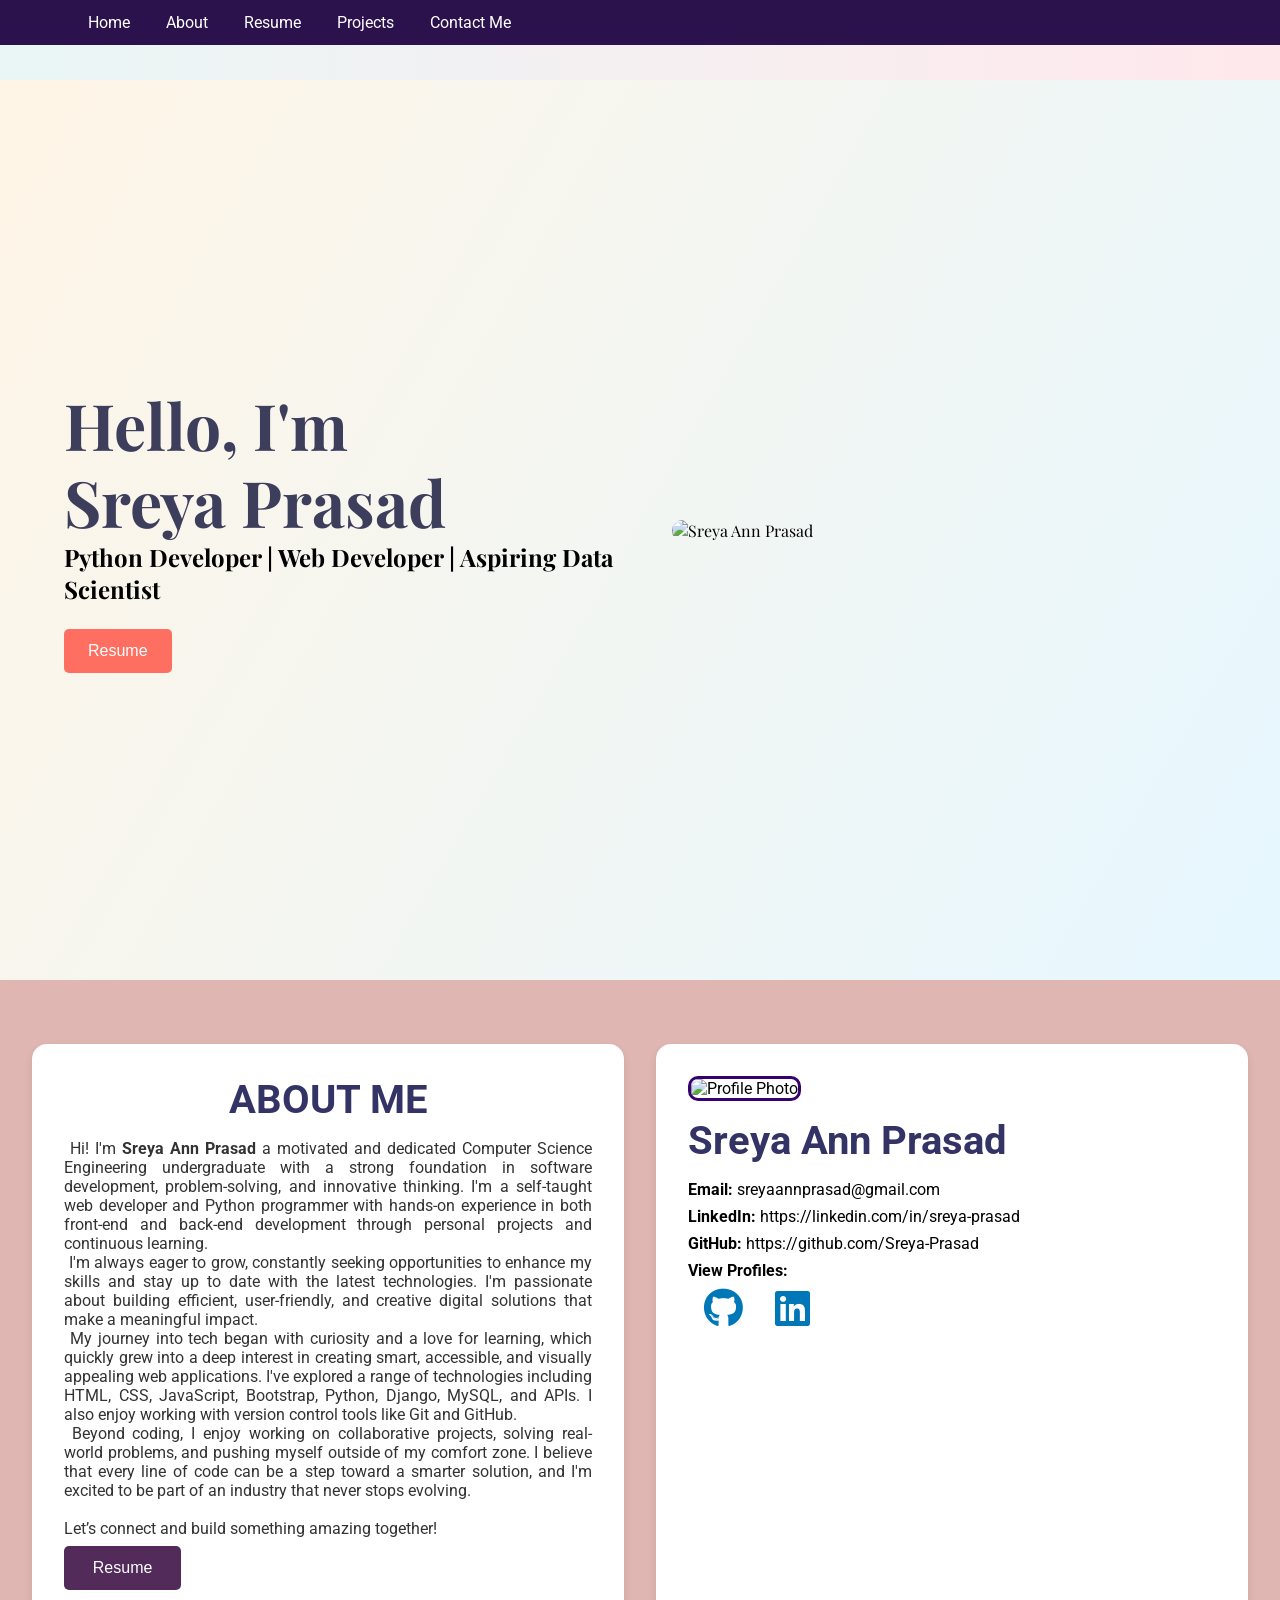
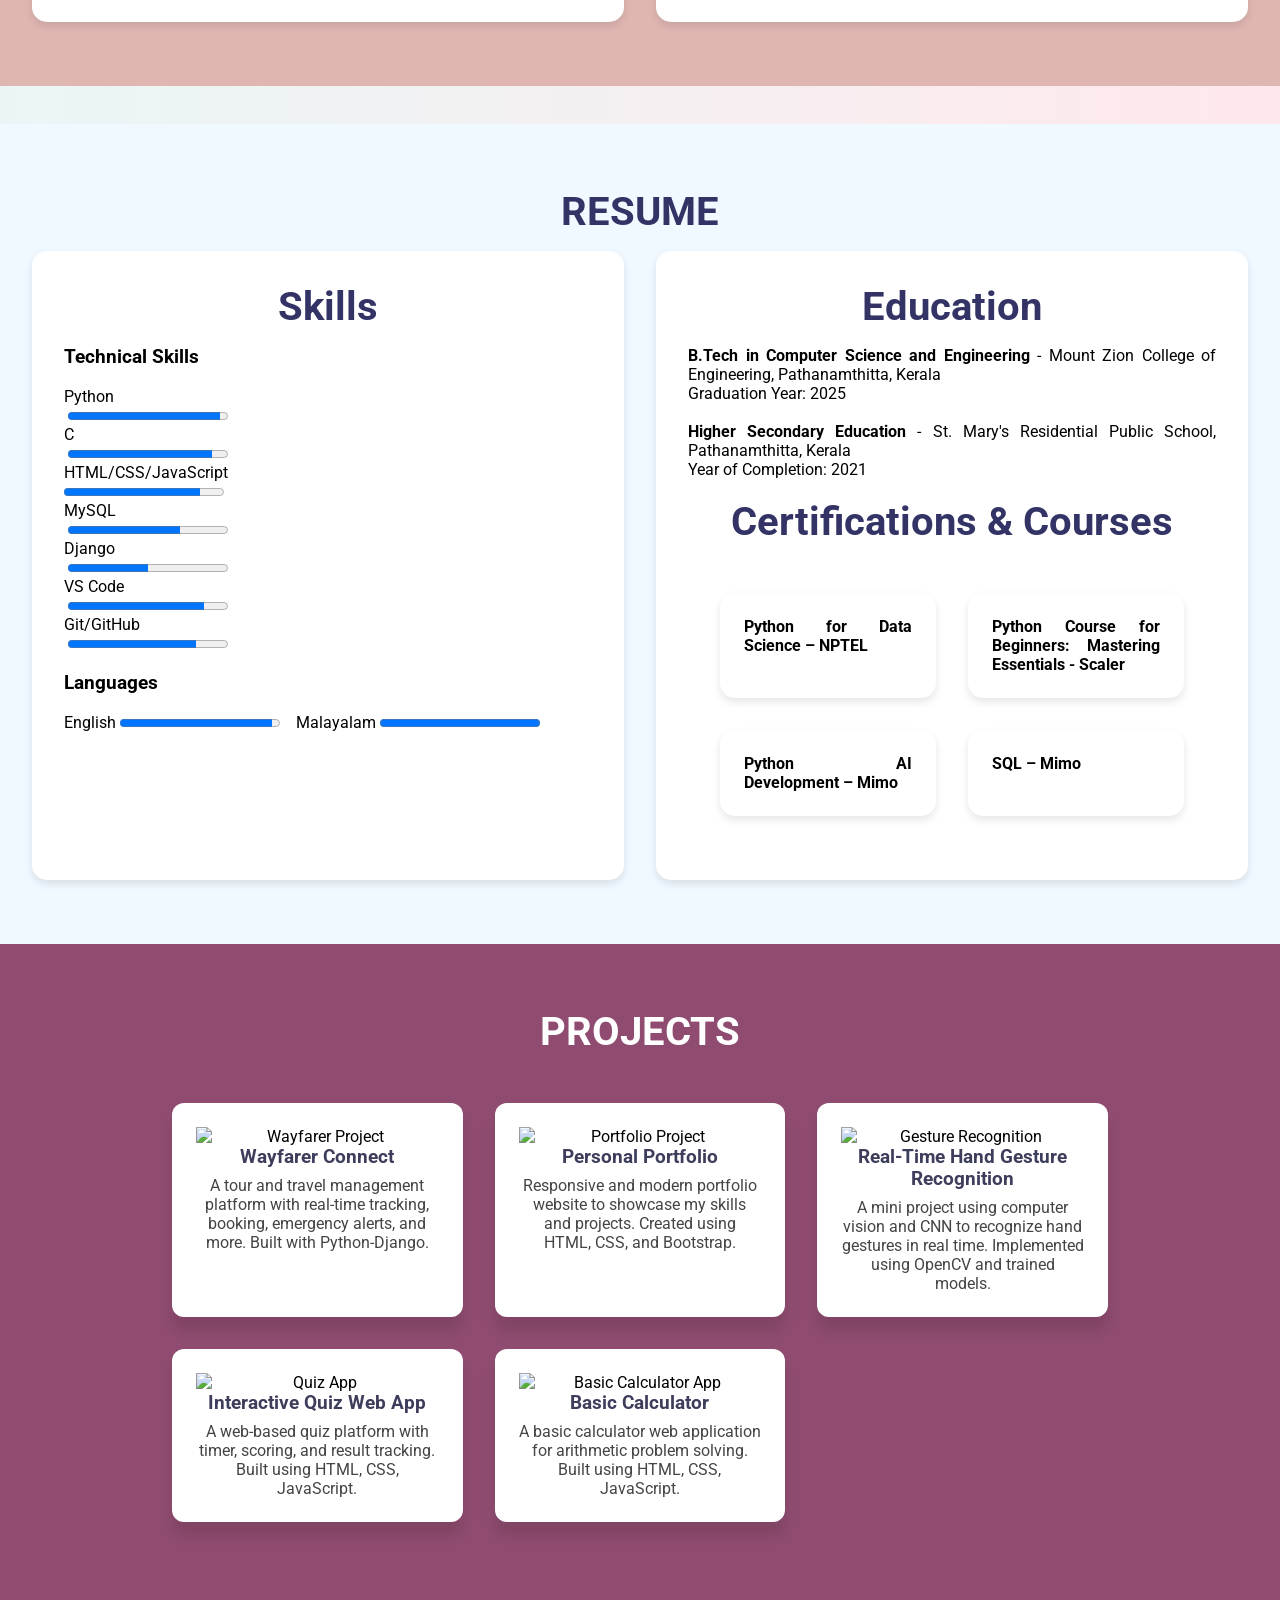
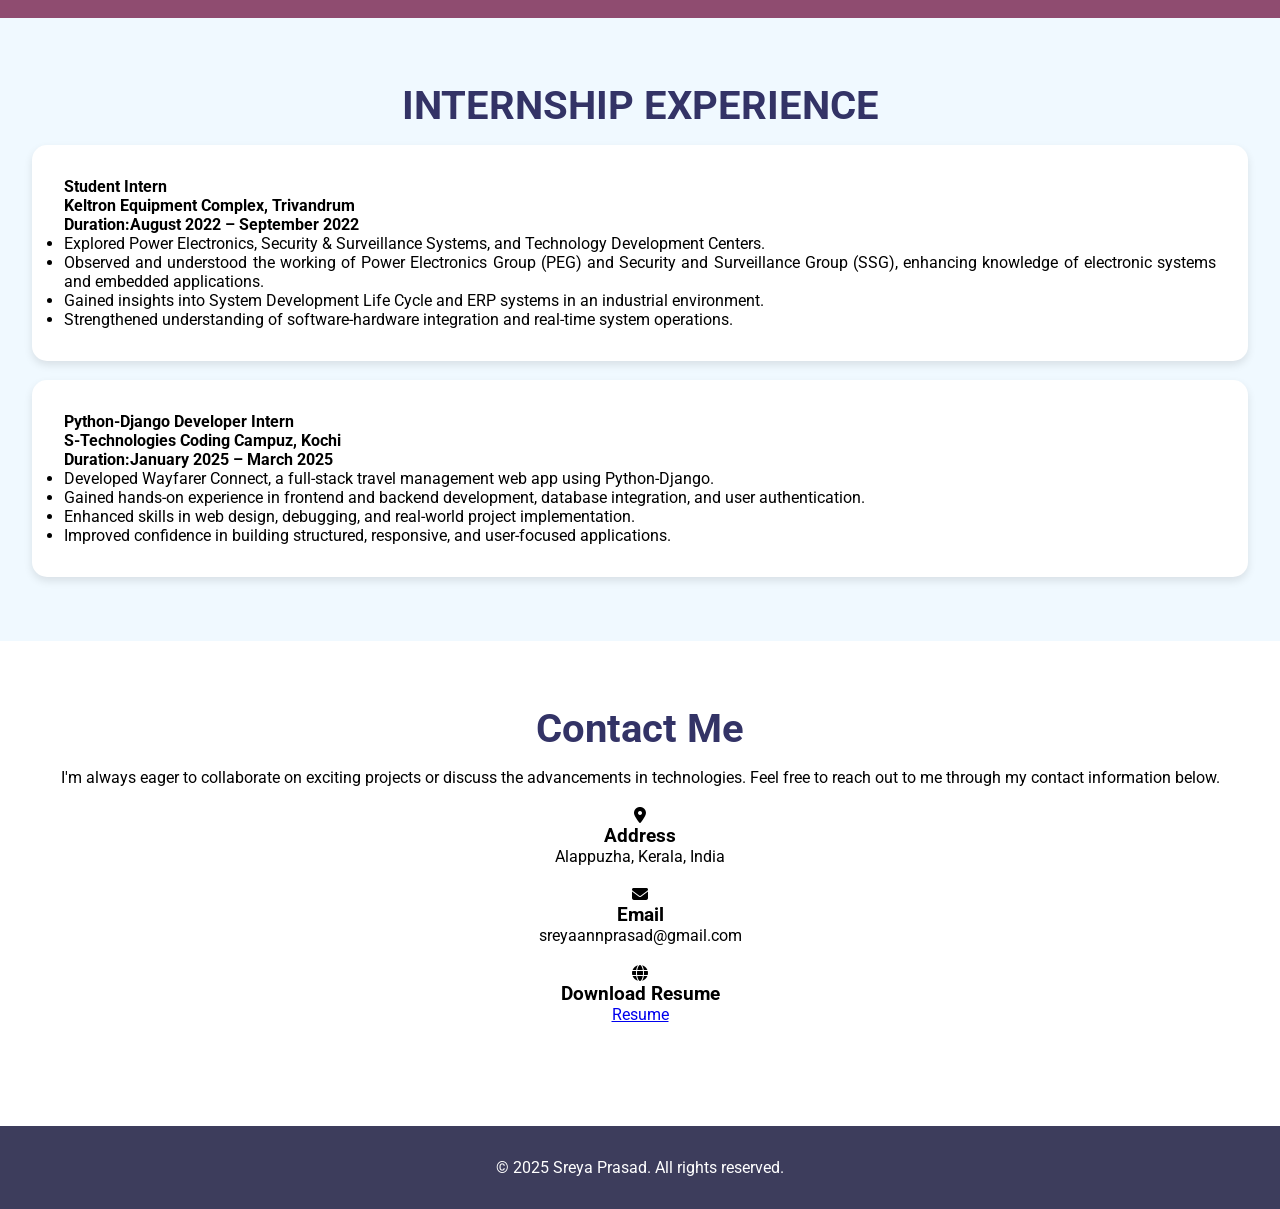
==== portfolio.html @ 213f2a17 "Added files Added HTML, CSS, and JS file" ====
<!DOCTYPE html>
<html lang="en">
<head>
    <meta charset="UTF-8">
    <meta name="viewport" content="width=device-width, initial-scale=1.0">
    <title>Portfolio | Sreya Prasad</title>
    <link rel="stylesheet" href="style.css">
    <link href="https://fonts.googleapis.com/css2?family=Playfair+Display&family=Roboto&display=swap" rel="stylesheet">
    <link rel="stylesheet" href="https://cdnjs.cloudflare.com/ajax/libs/font-awesome/6.4.0/css/all.min.css">
</head>
<body>
    <!--Navigation Bar-->
    <nav class="navbar">
        <div class="nav-container">
            <a href="#" class="logo"></a>
            <div class="nav-links">
                <a href="#home" class="nav-btn">Home</a>
                <a href="#about" class="nav-btn">About</a>
                <a href="#skills" class="nav-btn" class="nav-btn">Resume</a>
                <a href="#projects" class="nav-btn">Projects</a>
                <a href="#contact" class="nav-btn">Contact Me</a>
            </div>
        </div>
    </nav>

    <!--Header Section-->
    <header class="hero" id="home">
        <div class="hero-text">
            <h1>Hello, I'm <br><strong>Sreya Prasad</strong></h1>
                <h2>Python Developer | Web Developer | Aspiring Data Scientist</h2>
                    <button onclick="document.getElementById('about').scrollIntoView({behavior: 'smooth'})">Resume</button>
        </div>
        <div class="hero-image">
            <img src="images/pic-removebg-preview.png" class="image" alt="Sreya Ann Prasad" oncontextmenu="return false;" ondragstart="return false;" style="pointer-events: none;">
        </div>
    </header>

    <!--About Section-->
    <section id="about" class="section" style="background-color: #dfb6b2;">
        <div class="about-contact-container">
            <div class="about-box">
                <h2>ABOUT ME</h2>
                <div class="content">
                    <p>&nbsp;Hi! I'm <strong>Sreya Ann Prasad</strong> a motivated and dedicated Computer Science Engineering undergraduate with a strong foundation in software development, problem-solving, and innovative thinking. I'm a self-taught web developer and Python programmer with hands-on experience in both front-end and back-end development through personal projects and continuous learning.
                        <br>
                        &nbsp;I'm always eager to grow, constantly seeking opportunities to enhance my skills and stay up to date with the latest technologies. I'm passionate about building efficient, user-friendly, and creative digital solutions that make a meaningful impact.
                        <br>
                        &nbsp;My journey into tech began with curiosity and a love for learning, which quickly grew into a deep interest in creating smart, accessible, and visually appealing web applications. I've explored a range of technologies including HTML, CSS, JavaScript, Bootstrap, Python, Django, MySQL, and APIs. I also enjoy working with version control tools like Git and GitHub.
                        <br>
                        &nbsp;Beyond coding, I enjoy working on collaborative projects, solving real-world problems, and pushing myself outside of my comfort zone. I believe that every line of code can be a step toward a smarter solution, and I'm excited to be part of an industry that never stops evolving.
                        <br><br>
                        Let’s connect and build something amazing together!</p>
                    <a href="images/SREYA ANN PRASAD.pdf" target="_blank"><button id="resume-btn" class="btn" style="padding: 0.8rem 1.8rem;  color: white; border: none; border-radius: 5px; font-size: 1rem;">Resume</button></a>
                </div>
            </div>
            <div class="contact-box">
                <img src="images/Photo .jpg" alt="Profile Photo" class="profile-photo-square" oncontextmenu="return false;" ondragstart="return false;" style="pointer-events: none;">
                <h2 style="text-align: left;">Sreya Ann Prasad</h2>
                    <p><strong>Email:</strong> sreyaannprasad@gmail.com</p>
                    <p><strong>LinkedIn:</strong> https://linkedin.com/in/sreya-prasad</p>
                    <p><strong>GitHub:</strong> https://github.com/Sreya-Prasad</p>
                    <p><strong>View Profiles:</strong></p>
                    <div class="contact-links" style="display: flex;">
                        <a href="https://github.com/Sreya-Prasad" target="_blank"><i class="fab fa-github" style="font-size: 40px;"></i></a>
                        <a href="https://linkedin.com/in/sreya-prasad" target="_blank"><i class="fab fa-linkedin" style="font-size: 40px;"></i></a>
                    </div>
            </div>
        </div>
    </section>
    <br><br>

    <!-- SKILLS SECTION -->
    <section id="skills" class="section">
        <h2>RESUME</h2>
        <div class="skills-container">
            <div class="skill-box">
                <h2>Skills</h2>
                <h3><b>Technical Skills</b></h3>
                <br>
                <div class="skill-bar"><span>Python </span><br>&nbsp;<progress value="95" max="100"></progress></div> 
                <div class="skill-bar"><span>C </span><br>&nbsp;<progress value="90" max="100"></progress></div> 
                <div class="skill-bar"><span>HTML/CSS/JavaScript </span><br><progress value="85" max="100"></progress></div> 
                <div class="skill-bar"><span>MySQL </span><br>&nbsp;<progress value="70" max="100"></progress></div>
                <div class="skill-bar"><span>Django </span><br>&nbsp;<progress value="50" max="100"></progress></div>
                <div class="skill-bar"><span>VS Code </span><br>&nbsp;<progress value="85" max="100"></progress></div>
                <div class="skill-bar"><span>Git/GitHub </span><br>&nbsp;<progress value="80" max="100"></progress></div> 
                <br>
                <h3><b>Languages</b></h3>
                <br>
                <div class="skill-bar">
                    <span>English </span><progress value="95" max="100"></progress> &nbsp;&nbsp;
                    <span>Malayalam </span><progress value="100" max="100"></progress>
                </div> 

            </div>

            <!-- EDUCATION SECTION -->
            <div id="education" class="education-box">
                <h2>Education</h2>
                <div class="edu-box">
                <p><strong>B.Tech in Computer Science and Engineering</strong> - Mount Zion College of Engineering, Pathanamthitta, Kerala</p>
                <p>Graduation Year: 2025</p>

                <br>
        
                <p><strong>Higher Secondary Education</strong> - St. Mary's Residential Public School, Pathanamthitta, Kerala</p> 
                <p>Year of Completion: 2021</p>
                </div>

                <br>

                <!-- CERTIFICATIONS SECTION -->
                    <h2>Certifications & Courses</h2>
                    <div class="certificate-box">
                        <div class="nptel-box">
                                <strong>Python for Data Science –  NPTEL</strong><br>
                                <!--<a href="images/NPTEL Python.pdf" target="_blank">View Certificate</a>-->
                        </div>
                        <div class="scaler-box">
                            <strong>Python Course for Beginners: Mastering Essentials - Scaler</strong><br>
                            <!--<a href="images/Python-Scaler.pdf" target="_blank">View Certificate</a>-->
                        </div>
                        <div class="python-mimo-box">
                            <strong>Python AI Development – Mimo</strong><br>
                            <!--<a href="images/Python AI Development.pdf" target="_blank">View Certificate</a>-->
                        </div>
                        <div class="sql-mimo-box">                            
                            <strong>SQL – Mimo</strong><br>
                            <!--<a href="images/SQL-mimo.pdf" target="_blank">View Certificate</a>-->
                        </div>
                    </div>
            </div>
        </div>
    </section>

    <!--Projects Section-->
    <section id="projects" class="section" style="background-color: #8f4c70;">
        <h2 style="color: #ffffff;">PROJECTS</h2>
        <div class="projects-grid" >
            <div class="project-card" onclick="window.open('https://github.com/Sreya-Prasad/Wayfarer-Connect', '_blank')">
                <img src="images/wayfarer.jpg" class="image"alt="Wayfarer Project">
                <h3>Wayfarer Connect</h3>
                <p>A tour and travel management platform with real-time tracking, booking, emergency alerts, and more. Built with Python-Django.</p>
            </div>
            <div class="project-card" onclick="window.open('https://github.com/Sreya-Prasad/Personal-Portfolio', '_blank')">
                <img src="images/portfolio.jpg" class="image" alt="Portfolio Project">
                <h3>Personal Portfolio</h3>
                <p>Responsive and modern portfolio website to showcase my skills and projects. Created using HTML, CSS, and Bootstrap.</p>
            </div>
            <div class="project-card" onclick="window.open('https://github.com/Sreya-Prasad/Real-Time-Hand-Gesture-Recognition-Using-CNN', '_blank')">
                <img src="images/handgesture.png" class="image" alt="Gesture Recognition">
                <h3>Real-Time Hand Gesture Recognition</h3>
                <p>A mini project using computer vision and CNN to recognize hand gestures in real time. Implemented using OpenCV and trained models.</p>
            </div>
            <div class="project-card" onclick="window.open('https://github.com/Sreya-Prasad/Interactive-Quiz', '_blank')" >
                <img src="images/quiz.jpg" class="image" alt="Quiz App">
                <h3>Interactive Quiz Web App</h3>
                <p>A web-based quiz platform with timer, scoring, and result tracking. Built using HTML, CSS, JavaScript.</p>
            </div>
            <div class="project-card" onclick="window.open('https://github.com/Sreya-Prasad/Basic-Calculator', '_blank')">
                <img src="images/basiccalc.jpg" class="image" alt="Basic Calculator App">
                <h3>Basic Calculator</h3>
                <p>A basic calculator web application for arithmetic problem solving. Built using HTML, CSS, JavaScript.</p>
            </div>
        </div>
    </section>

    <!--Experience Section-->
    <section id="internships" class="section">
        <h2>INTERNSHIP EXPERIENCE</h2>
        <div class="exp-container">
            <div class="keltron">
            <strong>Student Intern
                    <br>Keltron Equipment Complex, Trivandrum
                    <br>Duration:August 2022 – September 2022
                    </strong>
                    <br>
                    <ul>
                        <li>
                            Explored Power Electronics, Security & Surveillance Systems, and Technology Development Centers.
                        </li>
                        <li>Observed and understood the working of Power Electronics Group (PEG) and Security and Surveillance Group (SSG), 
                            enhancing knowledge of electronic systems and embedded applications.</li>
                        <li>
                            Gained insights into System Development Life Cycle and ERP systems in an industrial environment.
                        </li>
                        <li>
                            Strengthened understanding of software-hardware integration and real-time system operations.
                        </li>
                    </ul>
                    <!--<a href="images/Internship KELTRON.pdf">Certificate</a>-->
            </div>
                <br>
            <div class="stech">
                <strong>Python-Django Developer Intern
                    <br>S-Technologies Coding Campuz, Kochi
                    <br>Duration:January 2025 – March 2025
                    </strong>
                    <br>
                    <ul>
                        <li>
                            Developed Wayfarer Connect, a full-stack travel management web app using Python-Django.
                        </li>
                        <li>
                            Gained hands-on experience in frontend and backend development, database integration, and user authentication.
                        </li>
                        <li>
                            Enhanced skills in web design, debugging, and real-world project implementation.
                        </li>
                        <li>
                            Improved confidence in building structured, responsive, and user-focused applications.
                        </li>
                    </ul>
                    <!--<iframe src="images/S-Technologies.pdf">Certificate</a>-->
            </div>
        </div>
    </section>


    <!--Contact Section-->
    <section id="contact" class="section">
        <h2>Contact Me</h2>
        <p class="intro-contact" style="text-align:center;">I'm always eager to collaborate on exciting projects or discuss the advancements in technologies. 
            Feel free to reach out to me through my contact information below.</p>
        <br>
        <div class="contact-details" style="text-align:center;">
            <div><i class="fas fa-map-marker-alt"></i><h3>Address</h3><p>Alappuzha, Kerala, India</p></div>
            <br>
            <div><i class="fas fa-envelope"></i><h3>Email</h3><p>sreyaannprasad@gmail.com</p></div>
            <br>
            <div><i class="fas fa-globe"></i><h3>Download Resume</h3><a href="images/SREYA ANN PRASAD.pdf" target="_blank">Resume</a></div>
            <br>
        </div>
        <br>

        <!-- Optional Section:
        <h3 style="text-align:center; font-size: 45px;">Have a Question?</h3>
        <br><br>
        <form id="contact-form" style="text-align:center; display:flex; flex-direction:column; align-items:center; gap:1rem; max-width:400px; margin:auto;">
            <input type="text" id="name" name="name" placeholder="Your Name" required style="width:100%;">
            <input type="email" id="email" name="email" placeholder="Your Email" required style="width:100%;">
            <textarea id="message" name="message" placeholder="Your Message" required style="width:100%;"></textarea>
            <button type="button" onclick="sendEmail()">Send Message</button>
        </form>
        -->

    </section>

    <!--Footer section-->
    <footer class="footer text-center py-4">
        <p>&copy; 2025 Sreya Prasad. All rights reserved.</p>
    </footer>

    <!--External JavaScript file-->
    <script src="index.js"></script>

</body>
</html>
---- style.css ----
* {
        margin: 0;
        padding: 0;
        box-sizing: border-box;
      }

html, body {
        font-family: 'Roboto', sans-serif;
        scroll-behavior: smooth;
        background: linear-gradient(to right, #eaf6f6, #ffe8ec);
      }

/* NAVBAR STYLING */
.navbar {
          position: fixed;
          top: 0;
          width: 100%;
          background-color: #2b124c;
          padding: 0.8rem 1rem;
          box-shadow: 1 2px 6px rgba(0,0,0,0.2);
          z-index: 1000;
        }

.nav-container {
                max-width: 1200px;
                margin: 0 auto;
                display: flex;
                align-items: center;
                justify-content: flex-start;
                gap: 2rem;
            }

.logo {
  color: white;
  font-size: 1.4rem;
  text-decoration: none;
  font-weight: bold;
}

.nav-buttons {
  display: flex;
  gap: 4rem;
}

.nav-btn {
  text-decoration: none;
  background-color: #2b124c;
  color: rgb(255, 255, 255);
  padding: 0.5rem 1rem;
  border-radius: 15px;
  font-size: 1rem;
  transition: background-color 0.3s ease;
}

.nav-btn:hover {
  background-color: #e85c50;
}

/* Push content below the navbar */
body {
  padding-top: 80px;
}

      .hero {
        height: 100vh;
        display: flex;
        justify-content: space-between;
        align-items: center;
        background: linear-gradient(120deg, #fff5e6, #e6f7ff);
        padding: 2rem;
        font-family: 'Playfair Display', serif;
        overflow: hidden;
      }

      .hero-text {
        flex: 1;
        padding: 2rem;
        animation: slideInLeft 1s ease-out;
      }

      .hero-text h1 {
        font-size: 4rem;
        color: #3d3d5c;
        line-height: 1.2;
      }

      .hero-text p {
        margin-top: 1rem;
        font-size: 1.2rem;
        color: #3a3a3a;
      }

      .hero-text button {
        margin-top: 1.5rem;
        padding: 0.8rem 1.5rem;
        background: #ff6f61;
        color: white;
        border: none;
        cursor: pointer;
        font-size: 1rem;
        border-radius: 5px;
        transition: background 0.3s ease;
      }

      .hero-text button:hover {
        background: #ff3b2e;
      }

      .hero-image {
        flex: 1;
        animation: slideInRight 1s ease-out;
      }

      .hero-image img {
        width: 100%;
        border-radius: 10px;
      }

      section {
        padding: 4rem 2rem;
        background: #ffffff;
        transition: transform 0.5s ease, opacity 0.5s ease;
      }

      section h2 {
        font-size: 2.5rem;
        color: #333366;
        margin-bottom: 1rem;
        text-align: center;
      }

      .content {
        font-size: 1.1rem;
        color: #333;
        max-width: 900px;
        margin: 0 auto;
      }

      .section:nth-child(even) {
        background: #f0f9ff;
      }

      .about-contact-container {
        display: flex;
        justify-content: center;
        gap: 2rem;
        flex-wrap: wrap;
      }

      .about-box, .contact-box {
        flex: 1 1 400px;
        padding: 2rem;
        background: #ffffff;
        border-radius: 15px;
        text-align: justify;
        box-shadow: 0 4px 8px rgba(0,0,0,0.1);
        transition: transform 0.3s ease;
      }

      #resume-btn {
            background-color: #522b5b;
          }
      #resume-btn:hover {
            background-color: #300530;
              } 

      .contact-box img {
        max-width: 150px;
        border-radius: 10px;
        margin-bottom: 1rem;
        border: 3px solid #36006f;
      }

      .contact-box p, .about-box p {
        margin: 0.5rem 0;
        font-size: 1rem;
      }

      .contact-links a {
        margin: 0 1rem;
        font-size: 1.5rem;
        color: #0077b6;
        text-decoration: none;
      }

      .contact-links a:hover {
        color: #023e8a;
      }

      .skills-container {
        display: flex;
        justify-content: center;
        gap: 2rem;
        flex-wrap: wrap;
      }

      .skill-box, .education-box {
        flex: 1 1 400px;
        padding: 2rem;
        background: #ffffff;
        border-radius: 15px;
        text-align: justify;
        box-shadow: 0 4px 8px rgba(0,0,0,0.1);
        transition: transform 0.3s ease;
      }

      .skill-box:hover, .education-box:hover {
        transform: translateY(-5px);
      }



.certificate-box {
  display: grid;
  grid-template-columns: repeat(2, 1fr); /* 2 columns */
  gap: 2rem;
  padding: 2rem;
  justify-items: center;
}

.nptel-box,
.scaler-box,
.python-mimo-box,
.sql-mimo-box {
  width: 100%;
  max-width: 300px;
  padding: 1.5rem;
  background: #ffffff;
  border-radius: 15px;
  text-align: justify;
  box-shadow: 0 4px 8px rgba(0, 0, 0, 0.1);
  transition: transform 0.3s ease;
}


      .projects-grid {
        display: grid;
        grid-template-columns: repeat(auto-fit, minmax(250px, 1fr));
        gap: 2rem;
        max-width: 1000px;
        margin: 0 auto;
        padding: 2rem;
      }

      .project-card {
        background: #ffffff;
        border-radius: 12px;
        padding: 1.5rem;
        box-shadow: 0 14px 12px rgba(0,0,0,0.1);
        transition: transform 0.3s ease, box-shadow 0.3s ease;
        cursor: pointer;
        text-align: center;
      }

      .project-card:hover {
        transform: translateY(-8px);
        box-shadow: 0 6px 16px rgba(0,0,0,0.15);
      }

      .project-card h3 {
        margin-bottom: 0.5rem;
        color: #3d3d5c;
      }

      .project-card p {
        font-size: 1rem;
        color: #444;
      }

  .image {
          width: 100%;          /* Image takes 100% width of its parent */
          height: auto;         /* Maintain aspect ratio */
          object-fit: contain;  /* Fit inside the box without stretching */
          display: block;       /* Remove extra bottom space */
        }

.exp-container {
        display: block;
        justify-content: center;
        gap: 2rem;
        flex-wrap: wrap;
      }

      .keltron, .stech {
        flex: 1 1 400px;
        padding: 2rem;
        background: #ffffff;
        border-radius: 15px;
        text-align: justify;
        box-shadow: 0 4px 8px rgba(0,0,0,0.1);
        transition: transform 0.3s ease;
      }

      footer {
        text-align: center;
        padding: 2rem;
        background: #3d3d5c;
        color: white;
        position: relative;
        bottom: 0;
        width: 100%;
      }

      @keyframes slideInLeft {
        from { transform: translateX(-100px); opacity: 0; }
        to { transform: translateX(0); opacity: 1; }
      }

      @keyframes slideInRight {
        from { transform: translateX(100px); opacity: 0; }
        to { transform: translateX(0); opacity: 1; }
      }



      image{
  pointer-events: none;
  user-select: none;
}
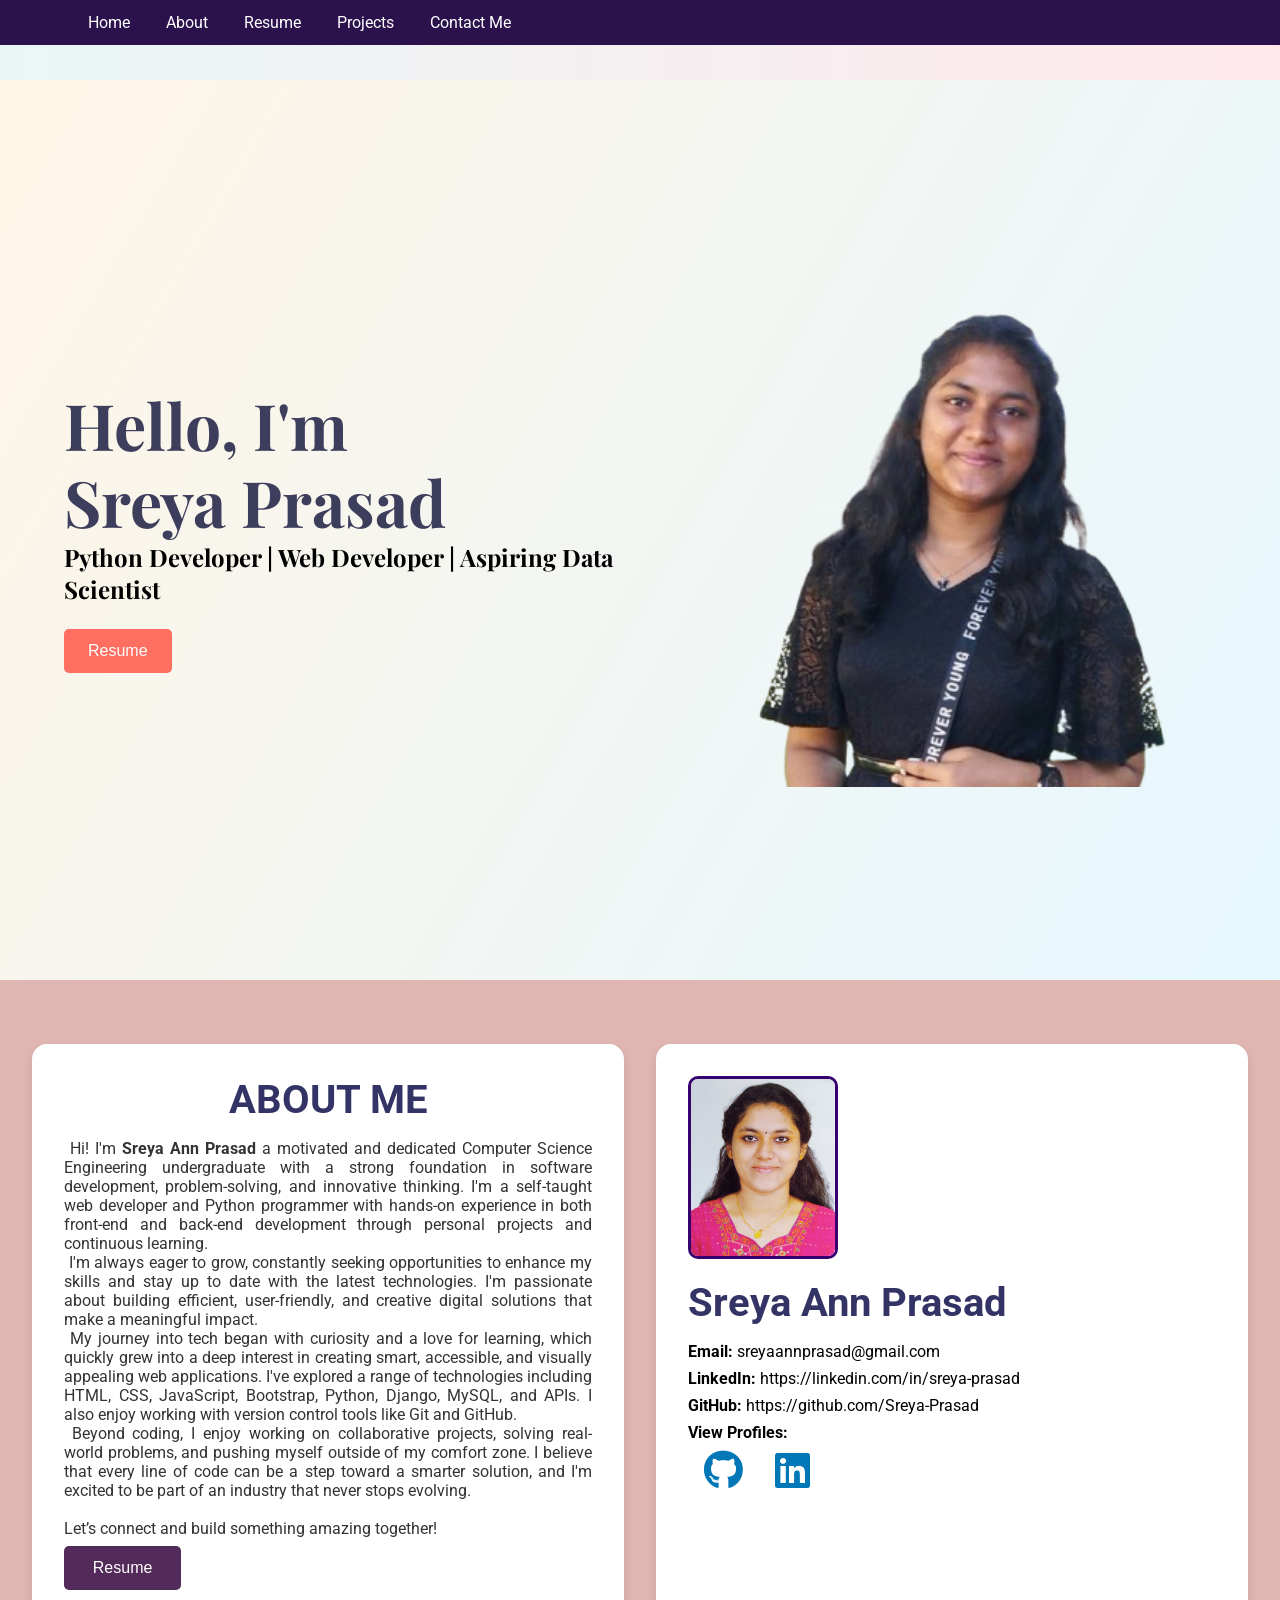
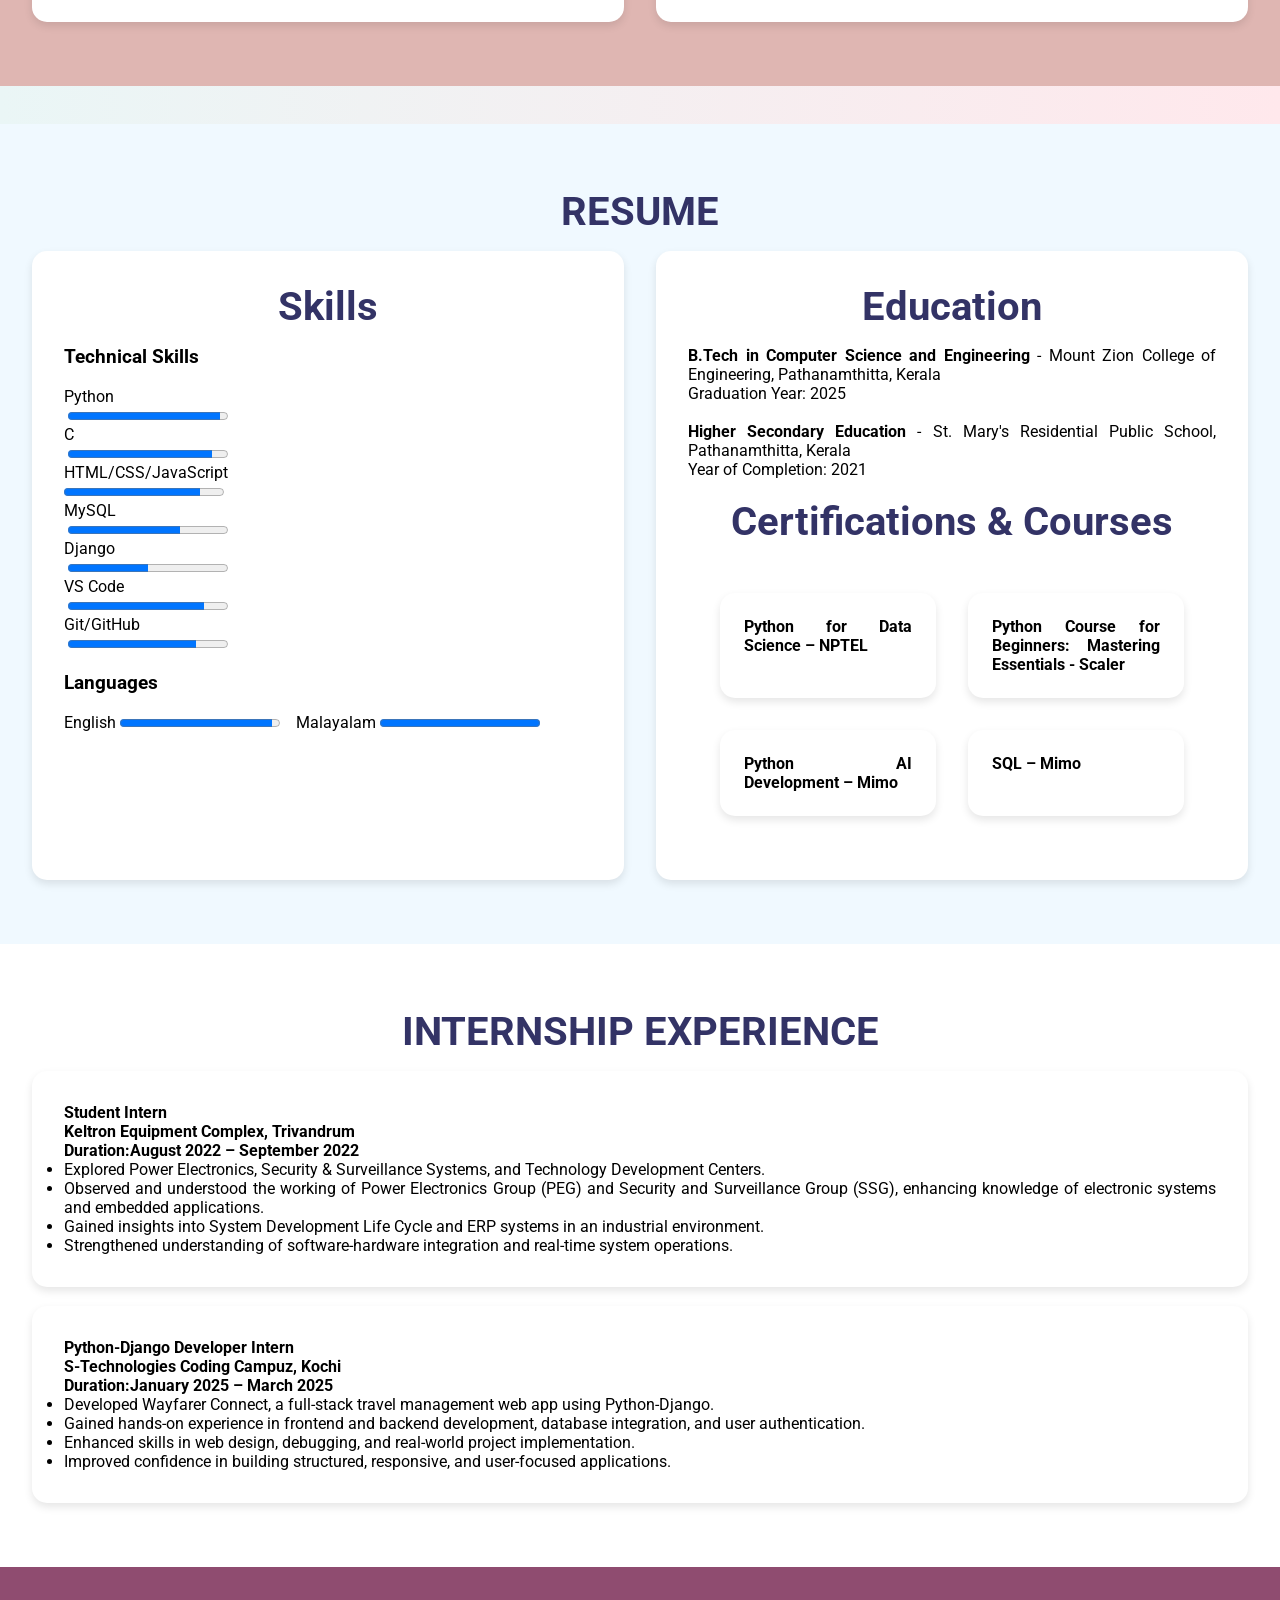
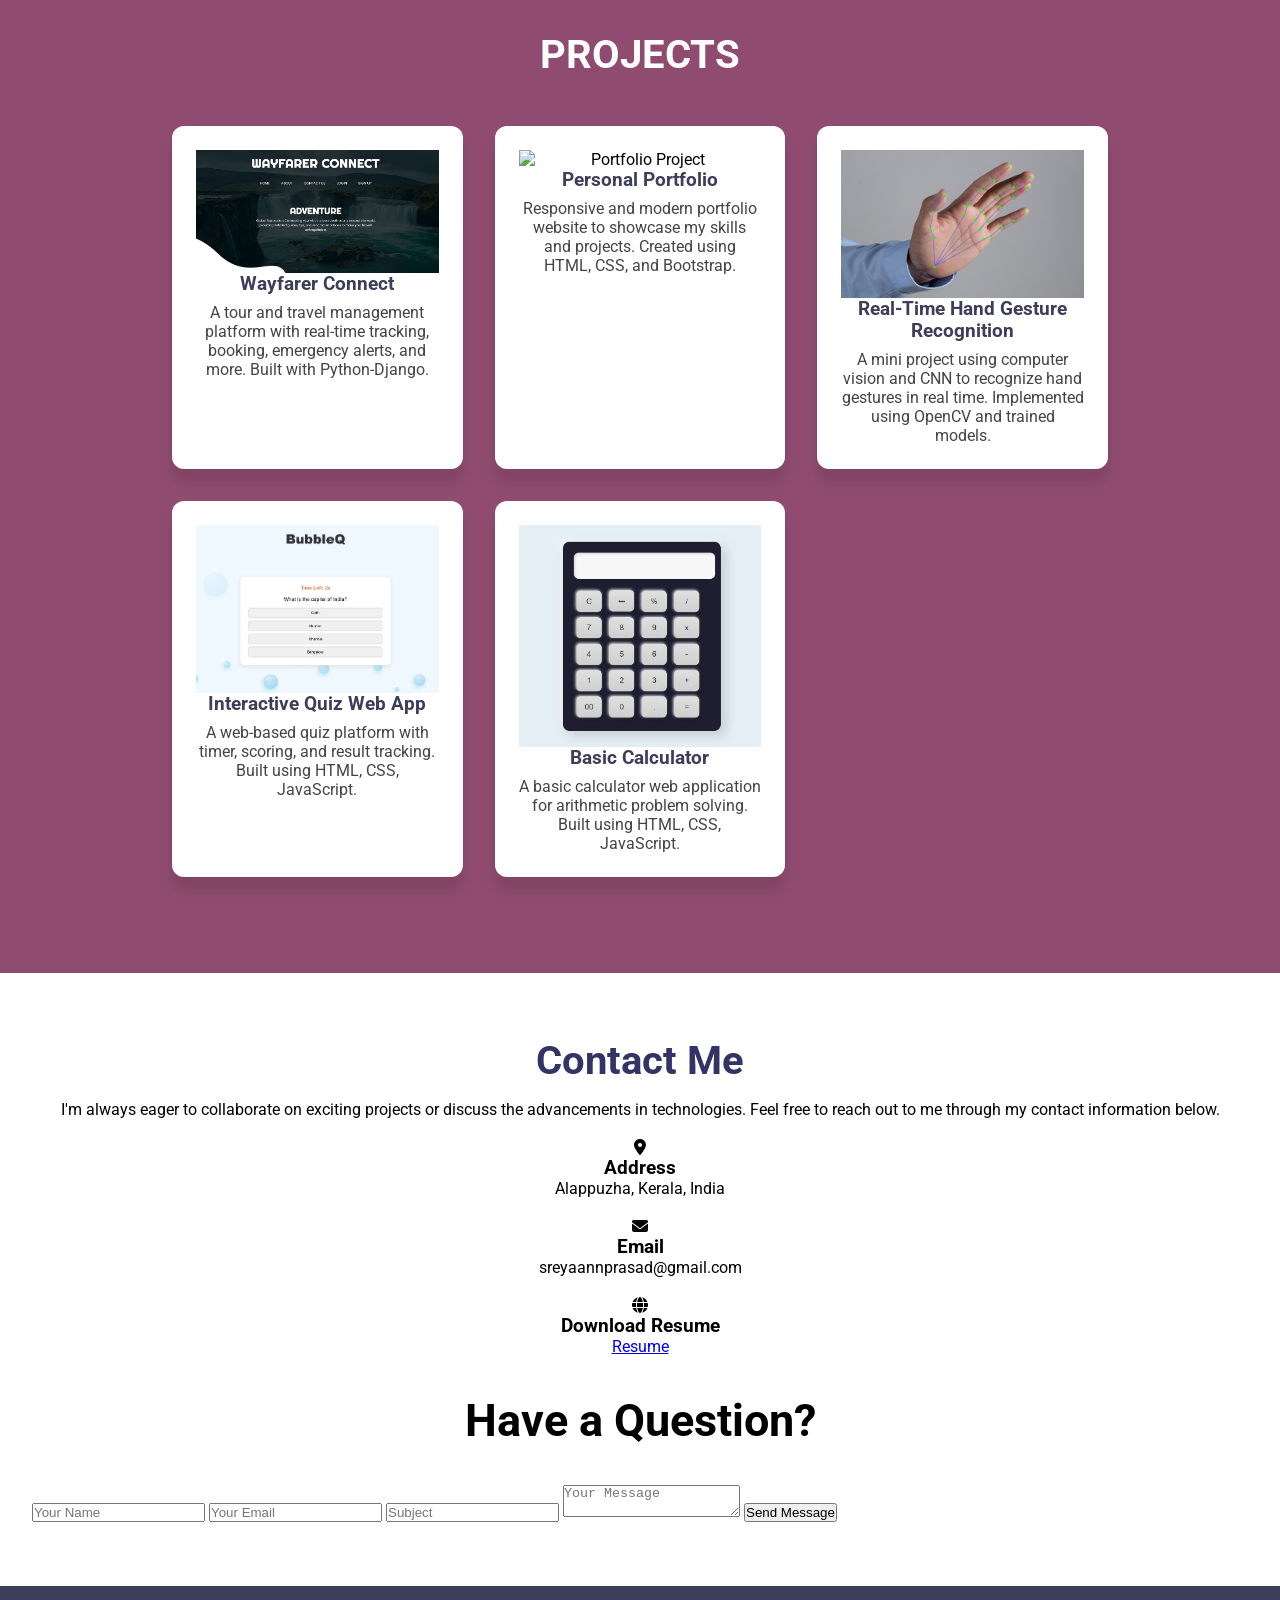
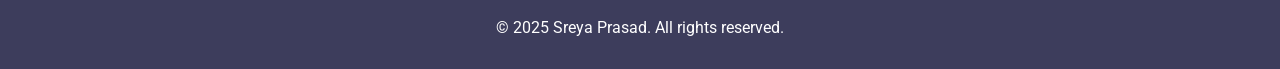
==== commit 8bb5c982: "Added HTML file" ====
--- a/portfolio.html
+++ b/portfolio.html
@@ -1,9 +1,11 @@
 <!DOCTYPE html>
 <html lang="en">
 <head>
+    <!-- Required meta tags -->
     <meta charset="UTF-8">
     <meta name="viewport" content="width=device-width, initial-scale=1.0">
     <title>Portfolio | Sreya Prasad</title>
+    <!-- External style sheets-->
     <link rel="stylesheet" href="style.css">
     <link href="https://fonts.googleapis.com/css2?family=Playfair+Display&family=Roboto&display=swap" rel="stylesheet">
     <link rel="stylesheet" href="https://cdnjs.cloudflare.com/ajax/libs/font-awesome/6.4.0/css/all.min.css">
@@ -14,7 +16,7 @@
         <div class="nav-container">
             <a href="#" class="logo"></a>
             <div class="nav-links">
-                <a href="#home" class="nav-btn">Home</a>
+                <a href="#home" class="nav-btn" id="home-link">Home</a>
                 <a href="#about" class="nav-btn">About</a>
                 <a href="#skills" class="nav-btn" class="nav-btn">Resume</a>
                 <a href="#projects" class="nav-btn">Projects</a>
@@ -23,19 +25,21 @@
         </div>
     </nav>
 
-    <!--Header Section-->
+    <!-- ===================== HEADER / HERO SECTION ===================== -->
     <header class="hero" id="home">
         <div class="hero-text">
             <h1>Hello, I'm <br><strong>Sreya Prasad</strong></h1>
                 <h2>Python Developer | Web Developer | Aspiring Data Scientist</h2>
+                <!-- Button to download resume-->
                     <button onclick="document.getElementById('about').scrollIntoView({behavior: 'smooth'})">Resume</button>
         </div>
+        <!-- Profile Image-->
         <div class="hero-image">
             <img src="images/pic-removebg-preview.png" class="image" alt="Sreya Ann Prasad" oncontextmenu="return false;" ondragstart="return false;" style="pointer-events: none;">
         </div>
     </header>
 
-    <!--About Section-->
+    <!-- ===================== ABOUT SECTION ===================== -->
     <section id="about" class="section" style="background-color: #dfb6b2;">
         <div class="about-contact-container">
             <div class="about-box">
@@ -50,15 +54,18 @@
                         &nbsp;Beyond coding, I enjoy working on collaborative projects, solving real-world problems, and pushing myself outside of my comfort zone. I believe that every line of code can be a step toward a smarter solution, and I'm excited to be part of an industry that never stops evolving.
                         <br><br>
                         Let’s connect and build something amazing together!</p>
+                        <!-- Download resume button-->
                     <a href="images/SREYA ANN PRASAD.pdf" target="_blank"><button id="resume-btn" class="btn" style="padding: 0.8rem 1.8rem;  color: white; border: none; border-radius: 5px; font-size: 1rem;">Resume</button></a>
                 </div>
             </div>
+            <!-- Contact Information-->
             <div class="contact-box">
                 <img src="images/Photo .jpg" alt="Profile Photo" class="profile-photo-square" oncontextmenu="return false;" ondragstart="return false;" style="pointer-events: none;">
                 <h2 style="text-align: left;">Sreya Ann Prasad</h2>
                     <p><strong>Email:</strong> sreyaannprasad@gmail.com</p>
                     <p><strong>LinkedIn:</strong> https://linkedin.com/in/sreya-prasad</p>
                     <p><strong>GitHub:</strong> https://github.com/Sreya-Prasad</p>
+                    <!-- Links to social media platforms-->
                     <p><strong>View Profiles:</strong></p>
                     <div class="contact-links" style="display: flex;">
                         <a href="https://github.com/Sreya-Prasad" target="_blank"><i class="fab fa-github" style="font-size: 40px;"></i></a>
@@ -69,12 +76,14 @@
     </section>
     <br><br>
 
-    <!-- SKILLS SECTION -->
+    <!-- ===================== SKILLS / RESUME SECTION ===================== -->
     <section id="skills" class="section">
         <h2>RESUME</h2>
         <div class="skills-container">
+            <!-- SKILLS SECTION -->
             <div class="skill-box">
                 <h2>Skills</h2>
+                <!-- List of skills with the corresponding value-->
                 <h3><b>Technical Skills</b></h3>
                 <br>
                 <div class="skill-bar"><span>Python </span><br>&nbsp;<progress value="95" max="100"></progress></div> 
@@ -91,7 +100,6 @@
                     <span>English </span><progress value="95" max="100"></progress> &nbsp;&nbsp;
                     <span>Malayalam </span><progress value="100" max="100"></progress>
                 </div> 
-
             </div>
 
             <!-- EDUCATION SECTION -->
@@ -100,18 +108,16 @@
                 <div class="edu-box">
                 <p><strong>B.Tech in Computer Science and Engineering</strong> - Mount Zion College of Engineering, Pathanamthitta, Kerala</p>
                 <p>Graduation Year: 2025</p>
-
-                <br>
-        
+                <br>
                 <p><strong>Higher Secondary Education</strong> - St. Mary's Residential Public School, Pathanamthitta, Kerala</p> 
                 <p>Year of Completion: 2021</p>
                 </div>
-
                 <br>
 
                 <!-- CERTIFICATIONS SECTION -->
                     <h2>Certifications & Courses</h2>
                     <div class="certificate-box">
+                        <!-- List of certifications and courses-->
                         <div class="nptel-box">
                                 <strong>Python for Data Science –  NPTEL</strong><br>
                                 <!--<a href="images/NPTEL Python.pdf" target="_blank">View Certificate</a>-->
@@ -133,42 +139,11 @@
         </div>
     </section>
 
-    <!--Projects Section-->
-    <section id="projects" class="section" style="background-color: #8f4c70;">
-        <h2 style="color: #ffffff;">PROJECTS</h2>
-        <div class="projects-grid" >
-            <div class="project-card" onclick="window.open('https://github.com/Sreya-Prasad/Wayfarer-Connect', '_blank')">
-                <img src="images/wayfarer.jpg" class="image"alt="Wayfarer Project">
-                <h3>Wayfarer Connect</h3>
-                <p>A tour and travel management platform with real-time tracking, booking, emergency alerts, and more. Built with Python-Django.</p>
-            </div>
-            <div class="project-card" onclick="window.open('https://github.com/Sreya-Prasad/Personal-Portfolio', '_blank')">
-                <img src="images/portfolio.jpg" class="image" alt="Portfolio Project">
-                <h3>Personal Portfolio</h3>
-                <p>Responsive and modern portfolio website to showcase my skills and projects. Created using HTML, CSS, and Bootstrap.</p>
-            </div>
-            <div class="project-card" onclick="window.open('https://github.com/Sreya-Prasad/Real-Time-Hand-Gesture-Recognition-Using-CNN', '_blank')">
-                <img src="images/handgesture.png" class="image" alt="Gesture Recognition">
-                <h3>Real-Time Hand Gesture Recognition</h3>
-                <p>A mini project using computer vision and CNN to recognize hand gestures in real time. Implemented using OpenCV and trained models.</p>
-            </div>
-            <div class="project-card" onclick="window.open('https://github.com/Sreya-Prasad/Interactive-Quiz', '_blank')" >
-                <img src="images/quiz.jpg" class="image" alt="Quiz App">
-                <h3>Interactive Quiz Web App</h3>
-                <p>A web-based quiz platform with timer, scoring, and result tracking. Built using HTML, CSS, JavaScript.</p>
-            </div>
-            <div class="project-card" onclick="window.open('https://github.com/Sreya-Prasad/Basic-Calculator', '_blank')">
-                <img src="images/basiccalc.jpg" class="image" alt="Basic Calculator App">
-                <h3>Basic Calculator</h3>
-                <p>A basic calculator web application for arithmetic problem solving. Built using HTML, CSS, JavaScript.</p>
-            </div>
-        </div>
-    </section>
-
-    <!--Experience Section-->
+    <!-- ===================== INTERNSHIP / EXPERIENCE SECTION ===================== -->
     <section id="internships" class="section">
         <h2>INTERNSHIP EXPERIENCE</h2>
         <div class="exp-container">
+            <!-- List of internship experiences with company name, duration, and description-->
             <div class="keltron">
             <strong>Student Intern
                     <br>Keltron Equipment Complex, Trivandrum
@@ -216,13 +191,46 @@
         </div>
     </section>
 
-
-    <!--Contact Section-->
+        <!-- ===================== PROJECTS SECTION ===================== -->
+    <section id="projects" class="section" style="background-color: #8f4c70;">
+        <h2 style="color: #ffffff;">PROJECTS</h2>
+        <!-- List of projects in a grid layout with images and descriptions. Also includes a link to the GitHub repository-->
+        <div class="projects-grid" >
+            <div class="project-card" onclick="window.open('https://github.com/Sreya-Prasad/Wayfarer-Connect', '_blank')">
+                <img src="images/wayfarer.jpg" class="image"alt="Wayfarer Project">
+                <h3>Wayfarer Connect</h3>
+                <p>A tour and travel management platform with real-time tracking, booking, emergency alerts, and more. Built with Python-Django.</p>
+            </div>
+            <div class="project-card" onclick="window.open('https://github.com/Sreya-Prasad/Sreya-Ann-Prasad-Portfolio', '_blank')">
+                <img src="images/portfolio.jpg" class="image" alt="Portfolio Project">
+                <h3>Personal Portfolio</h3>
+                <p>Responsive and modern portfolio website to showcase my skills and projects. Created using HTML, CSS, and Bootstrap.</p>
+            </div>
+            <div class="project-card" onclick="window.open('https://github.com/Sreya-Prasad/Real-Time-Hand-Gesture-Recognition-Using-CNN', '_blank')">
+                <img src="images/handgesture.png" class="image" alt="Gesture Recognition">
+                <h3>Real-Time Hand Gesture Recognition</h3>
+                <p>A mini project using computer vision and CNN to recognize hand gestures in real time. Implemented using OpenCV and trained models.</p>
+            </div>
+            <div class="project-card" onclick="window.open('https://github.com/Sreya-Prasad/Interactive-Quiz', '_blank')" >
+                <img src="images/quiz.jpg" class="image" alt="Quiz App">
+                <h3>Interactive Quiz Web App</h3>
+                <p>A web-based quiz platform with timer, scoring, and result tracking. Built using HTML, CSS, JavaScript.</p>
+            </div>
+            <div class="project-card" onclick="window.open('https://github.com/Sreya-Prasad/Basic-Calculator', '_blank')">
+                <img src="images/basiccalc.jpg" class="image" alt="Basic Calculator App">
+                <h3>Basic Calculator</h3>
+                <p>A basic calculator web application for arithmetic problem solving. Built using HTML, CSS, JavaScript.</p>
+            </div>
+        </div>
+    </section>
+
+    <!-- ===================== CONTACT SECTION ===================== -->
     <section id="contact" class="section">
         <h2>Contact Me</h2>
         <p class="intro-contact" style="text-align:center;">I'm always eager to collaborate on exciting projects or discuss the advancements in technologies. 
             Feel free to reach out to me through my contact information below.</p>
         <br>
+        <!-- Contact Information-->
         <div class="contact-details" style="text-align:center;">
             <div><i class="fas fa-map-marker-alt"></i><h3>Address</h3><p>Alappuzha, Kerala, India</p></div>
             <br>
@@ -233,26 +241,30 @@
         </div>
         <br>
 
-        <!-- Optional Section:
+        <!-- Contact Me section -->
         <h3 style="text-align:center; font-size: 45px;">Have a Question?</h3>
         <br><br>
-        <form id="contact-form" style="text-align:center; display:flex; flex-direction:column; align-items:center; gap:1rem; max-width:400px; margin:auto;">
-            <input type="text" id="name" name="name" placeholder="Your Name" required style="width:100%;">
-            <input type="email" id="email" name="email" placeholder="Your Email" required style="width:100%;">
-            <textarea id="message" name="message" placeholder="Your Message" required style="width:100%;"></textarea>
-            <button type="button" onclick="sendEmail()">Send Message</button>
+        <!-- Contact Form -->
+        <form id="contactForm">
+            <input type="text" id="name" placeholder="Your Name" required />
+            <input type="email" id="email" placeholder="Your Email" required />
+            <input type="text" id="title" placeholder="Subject" required />
+            <textarea id="message" placeholder="Your Message" required></textarea>
+            <button type="submit" class="button">Send Message</button>
+            <p id="formFeedback"></p>
         </form>
-        -->
-
-    </section>
-
-    <!--Footer section-->
+    </section>
+
+    <!-- ===================== FOOTER ===================== -->
     <footer class="footer text-center py-4">
         <p>&copy; 2025 Sreya Prasad. All rights reserved.</p>
     </footer>
 
-    <!--External JavaScript file-->
-    <script src="index.js"></script>
+    <!-- ===================== SCRIPTS ===================== -->
+    <!-- EmailJS for contact form submission -->
+            <script src="https://cdn.jsdelivr.net/npm/emailjs-com@3/dist/email.min.js"></script>
+        <!-- Custom JS -->
+            <script src="index.js"></script>
 
 </body>
 </html>
